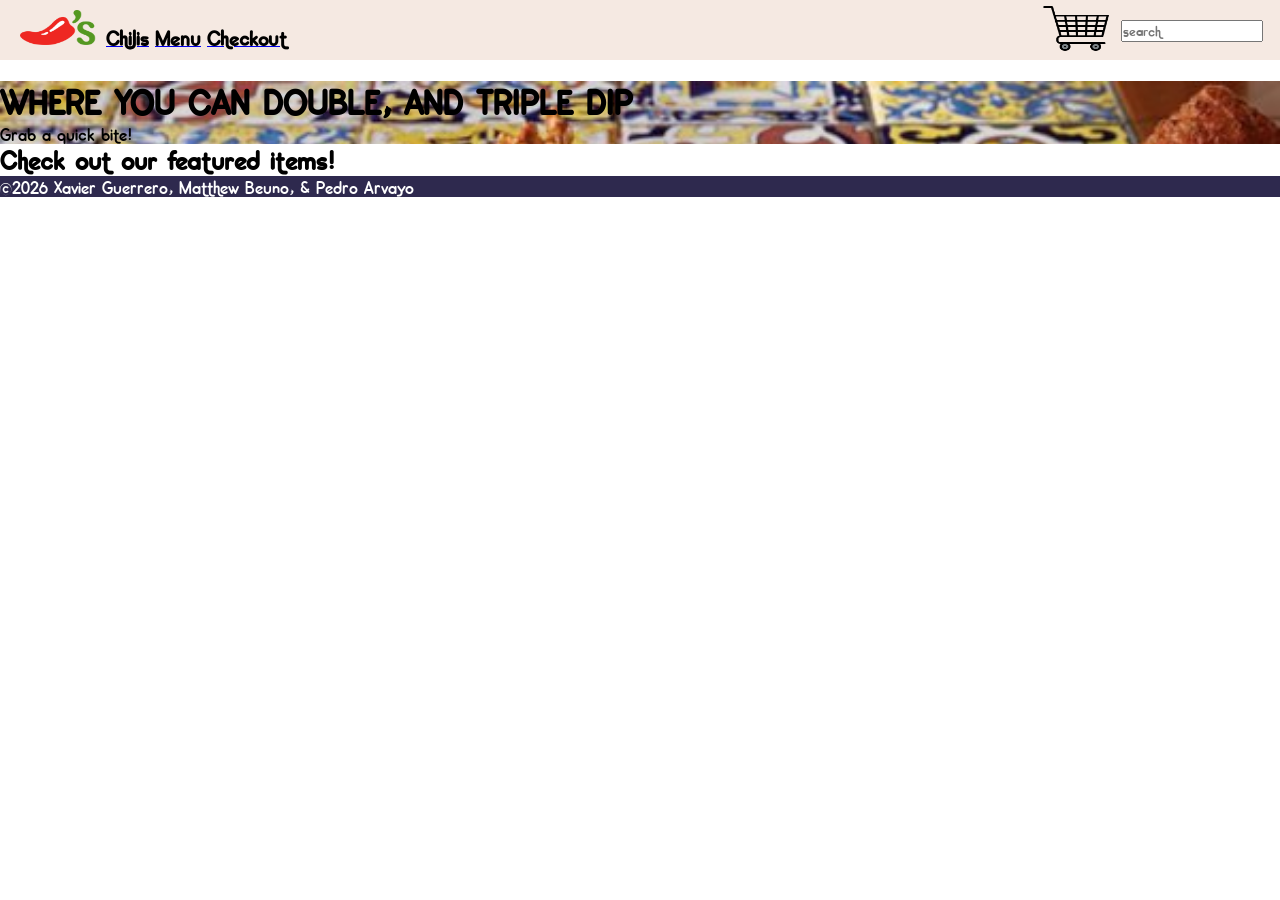
==== index.html @ 39dee253 "Merge branch 'main' of https://github.com/ThunderPenguin115/Chili-s-Redesign" ====
<!DOCTYPE html>
<html lang="en">
<head>
    <meta charset="UTF-8">
    <meta name="viewport" content="width=device-width, initial-scale=1.0">
    <title>Chili's Homepage</title>
    <link rel="stylesheet" href="/shared/global.css">
    <link rel="stylesheet" href="/homepage.css">
    <script></script>
</head>
<body>
    <header>
        <div class="left">
            <img src="/assets/logo.webp" alt="chilisLogo">
            <a href="/"><h3>Chilis</h3></a>
            <a href="/pages/Menu/"><h3>Menu</h3></a>
            <a href="/pages/Checkout/"><h3>Checkout</h3></a>
        </div>

        <div class="right">
            <search><input type="search" placeholder="search"></search>
            <button id="cart"><img  src="/assets/cart.png" alt="cart"></button>
        </div>
               
    </header>

    <br>

    <main>
        <div class="heroSection">
            <h1>WHERE YOU CAN DOUBLE, AND TRIPLE DIP</h1>
            <p>Grab a quick bite!</p>
            <div class="heroBtns">

            </div>
        </div>  

        <div class="featured">
            <h2>Check out our featured items!</h2>
            
        </div>
    </main>

    <footer>
        <p> &copy;2026 Xavier Guerrero, Matthew Beuno, & Pedro Arvayo</p>
    </footer>
</body>
</html>
---- shared/global.css ----
*{
    margin: 0;
    padding: 0;
    box-sizing: border-box;
    font-family: "chili","sans-serif";
}
/* 
#EE3124:  "Chilis Red" use for Buttons, Highlights, and Navigation;
#749E33: "Green" use for Brand Accents;
#F5E9E2: "Beigish" use for Background and Content;
#231F20: "Shadow Grey" use for Secondary Sections;
#2E294E: "Space Indigo" use for Other Backgrounds if needed;
Black: use for Text;
*/
@font-face {
    font-family: "chili";
    src: url("../assets/fonts/chilispepper.ttf");
}
header{
    width: 100%;
    display: flex;
    justify-content: space-between;
    background-color: #F5E9E2;
}
a h3{
    color: black;
    text-decoration: none;
    display: contents;
}
.left{
    margin: 0px 10px;
    padding: 10px;
}
.left img{
    width: 80px;
    height: 35px;

}
.right{
    display: flex;
    align-items: center;
    flex-direction: row-reverse;
    justify-content: space-between;
    padding: 0px 2px;
    margin: 0px 15px;
}
.right img{
    width: 80px;
    height: 55px;
    padding-right: 10px;
}
#cart{
    background: none;
    border: none;
}
#cart:hover{
    cursor: pointer;
}
#cart:active{
    background-color: #33Ef33;

}
br{
    height: 5px;
    width: 100%;
    display: inline;
}
footer{
    width: 100%;
    background-color: #2E294E;
    color: white;
}
---- homepage.css ----
.heroSection{
    background-image: url("assets/heroImg.jpg");
    background-repeat: no-repeat;
    background-size: cover;
    height: 100%;
}
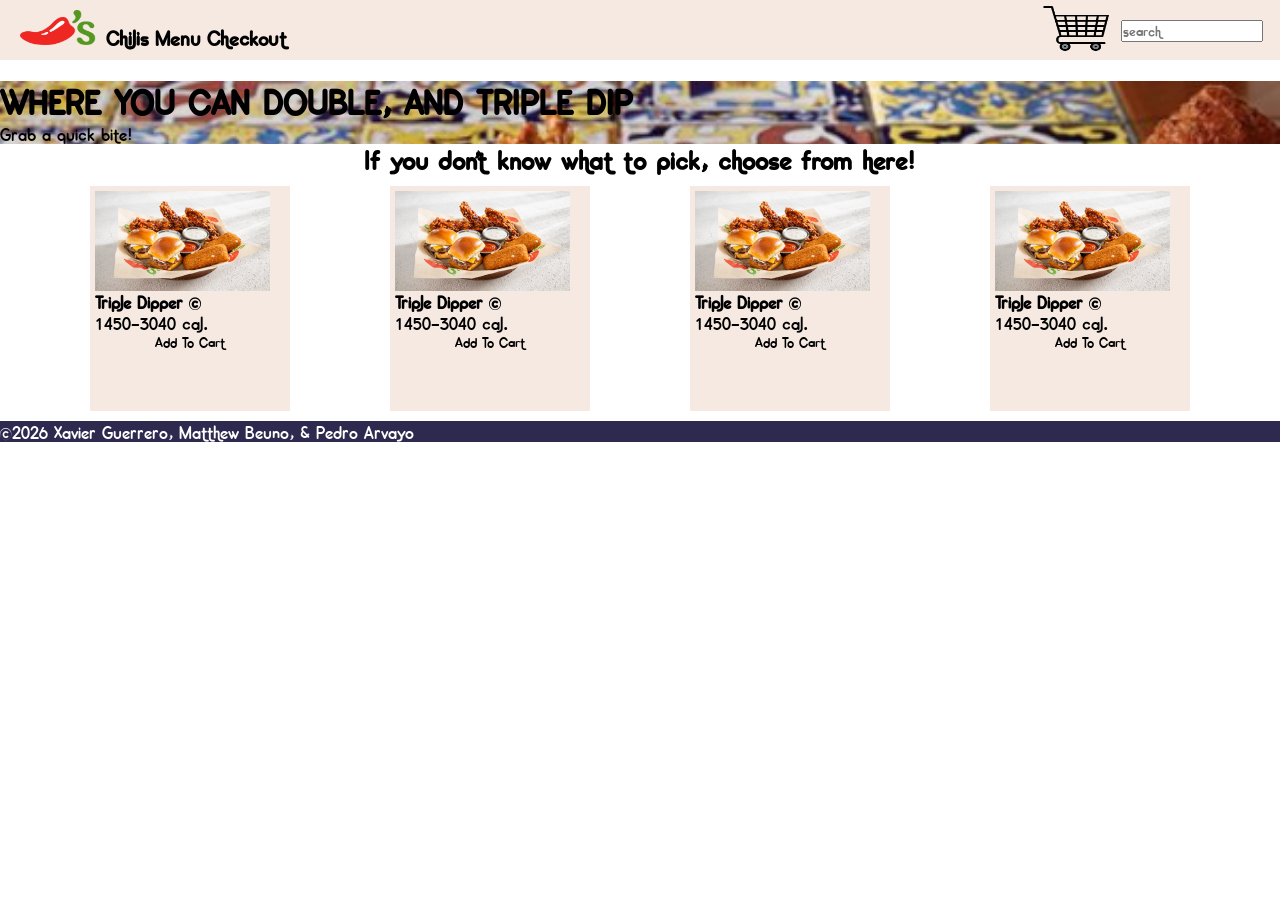
==== commit 96107081: "Added featured items to Main page" ====
--- a/index.html
+++ b/index.html
@@ -35,8 +35,41 @@
             </div>
         </div>  
 
+        <h2>If you don't know what to pick, choose from here!</h2>
         <div class="featured">
-            <h2>Check out our featured items!</h2>
+
+            <div class="featuredItems">
+                <img src="assets/tD.avif" alt="Triple Dipper">
+                <h4>Triple Dipper &copy;</h4>
+                <p>1450-3040 cal.</p>
+                <button class="addTo"> Add To Cart</button>
+            </div>
+
+            <div class="featuredItems">
+                <img src="assets/tD.avif" alt="Triple Dipper">
+                <h4>Triple Dipper &copy;</h4>
+                <p>1450-3040 cal.</p>
+                <button class="addTo"> Add To Cart</button>
+            </div>
+
+            <div class="featuredItems">
+                <img src="assets/tD.avif" alt="Triple Dipper">
+                <h4>Triple Dipper &copy;</h4>
+                <p>1450-3040 cal.</p>
+                <button class="addTo"> Add To Cart</button>
+            </div>
+
+            <div class="featuredItems">
+                <img src="assets/tD.avif" alt="Triple Dipper">
+                <h4>Triple Dipper &copy;</h4>
+                <p>1450-3040 cal.</p>
+                <button class="addTo"> Add To Cart</button>
+            </div>
+
+
+        </div>
+
+        <div class="ads">
             
         </div>
     </main>
--- a/shared/global.css
+++ b/shared/global.css
@@ -3,6 +3,7 @@
     padding: 0;
     box-sizing: border-box;
     font-family: "chili","sans-serif";
+    text-decoration: none;
 }
 /* 
 #EE3124:  "Chilis Red" use for Buttons, Highlights, and Navigation;
--- a/homepage.css
+++ b/homepage.css
@@ -3,4 +3,37 @@
     background-repeat: no-repeat;
     background-size: cover;
     height: 100%;
+}
+main h2{
+    text-align: center;
+}
+.featured{
+    display: flex;
+    flex-direction: row;
+    justify-content: space-evenly;
+}
+.featuredItems{
+    display: flex;
+    flex-direction: column;
+    background-color: #F5E9E2;
+    width: 200px;
+    height: 225px;
+    padding: 5px;
+    margin: 10px;
+}
+.featuredItems img{
+    width: 175px;
+    height: 100px;
+}
+.addTo{
+    background: none;
+    border: none;
+}
+.addTo:hover{
+    cursor: pointer;
+    background-color: #2E294E;
+    color: white;
+}
+.addTo:active{
+    color: yellow;
 }
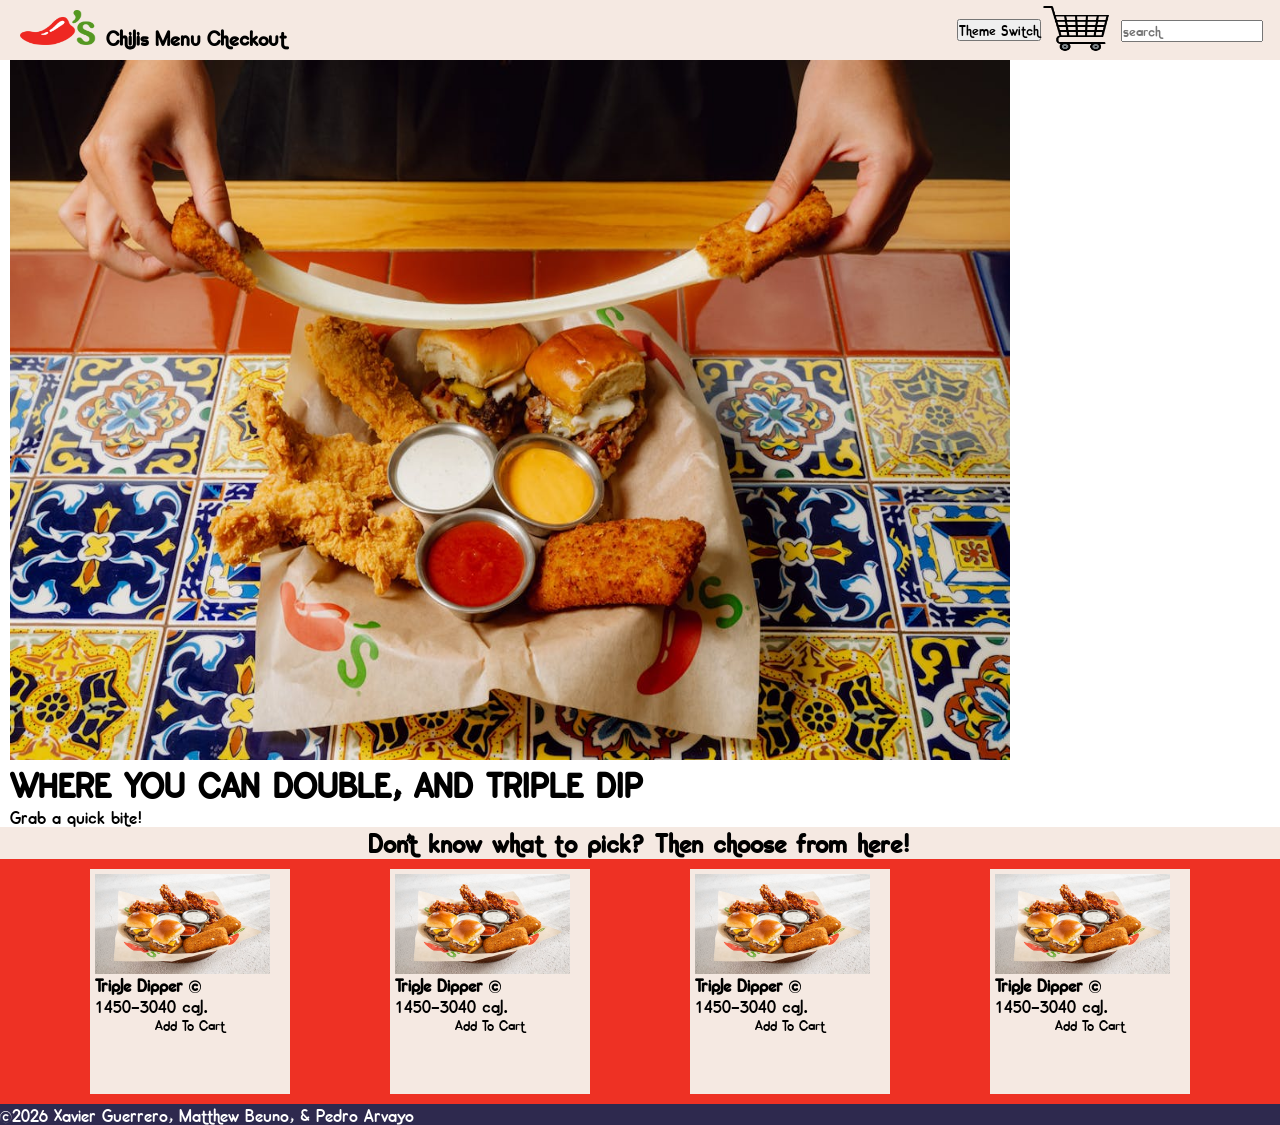
==== commit 1fa37369: "Updated main page" ====
--- a/index.html
+++ b/index.html
@@ -7,6 +7,7 @@
     <link rel="stylesheet" href="/shared/global.css">
     <link rel="stylesheet" href="/homepage.css">
     <script></script>
+    <script src="/shared/global.js"></script>
 </head>
 <body>
     <header>
@@ -20,22 +21,24 @@
         <div class="right">
             <search><input type="search" placeholder="search"></search>
             <button id="cart"><img  src="/assets/cart.png" alt="cart"></button>
+            <button id="themeSwitch">Theme Switch</button>
         </div>
                
     </header>
 
-    <br>
-
     <main>
         <div class="heroSection">
-            <h1>WHERE YOU CAN DOUBLE, AND TRIPLE DIP</h1>
-            <p>Grab a quick bite!</p>
-            <div class="heroBtns">
+            <img src="assets/betterHero.jpg" alt="Hero Image" id="heroImg">
+            <div class="heroWords">
+                <h1>WHERE YOU CAN DOUBLE, AND TRIPLE DIP</h1>
+                <p>Grab a quick bite!</p>
+                <div class="heroBtns">
+            </div>
 
             </div>
         </div>  
 
-        <h2>If you don't know what to pick, choose from here!</h2>
+        <h2>Don't know what to pick? Then choose from here!</h2>
         <div class="featured">
 
             <div class="featuredItems">
--- a/shared/global.css
+++ b/shared/global.css
@@ -1,3 +1,11 @@
+:root{
+    --buttons: #EE3124;
+    --background: #2E294E;
+    --text: #000000;
+    --accents: #749E33;
+    --sections: #231F20;
+    --backgroundMain: #F5E9E2;
+}
 *{
     margin: 0;
     padding: 0;
@@ -21,7 +29,7 @@
     width: 100%;
     display: flex;
     justify-content: space-between;
-    background-color: #F5E9E2;
+    background-color: var(--backgroundMain);
 }
 a h3{
     color: black;
@@ -58,7 +66,7 @@
     cursor: pointer;
 }
 #cart:active{
-    background-color: #33Ef33;
+    background-color: var(--accents);
 
 }
 br{
--- a/homepage.css
+++ b/homepage.css
@@ -1,21 +1,26 @@
 .heroSection{
-    background-image: url("assets/heroImg.jpg");
-    background-repeat: no-repeat;
-    background-size: cover;
-    height: 100%;
+    width: 100%;
+    margin: 0px 10px;
+    overflow: hidden;
+}
+#heroImg{
+    height: 700px;
+    width: 1000px;
 }
 main h2{
     text-align: center;
+    background-color: var(--backgroundMain);
 }
 .featured{
     display: flex;
     flex-direction: row;
     justify-content: space-evenly;
+    background-color: var(--buttons);
 }
 .featuredItems{
     display: flex;
     flex-direction: column;
-    background-color: #F5E9E2;
+    background-color: var(--backgroundMain);
     width: 200px;
     height: 225px;
     padding: 5px;
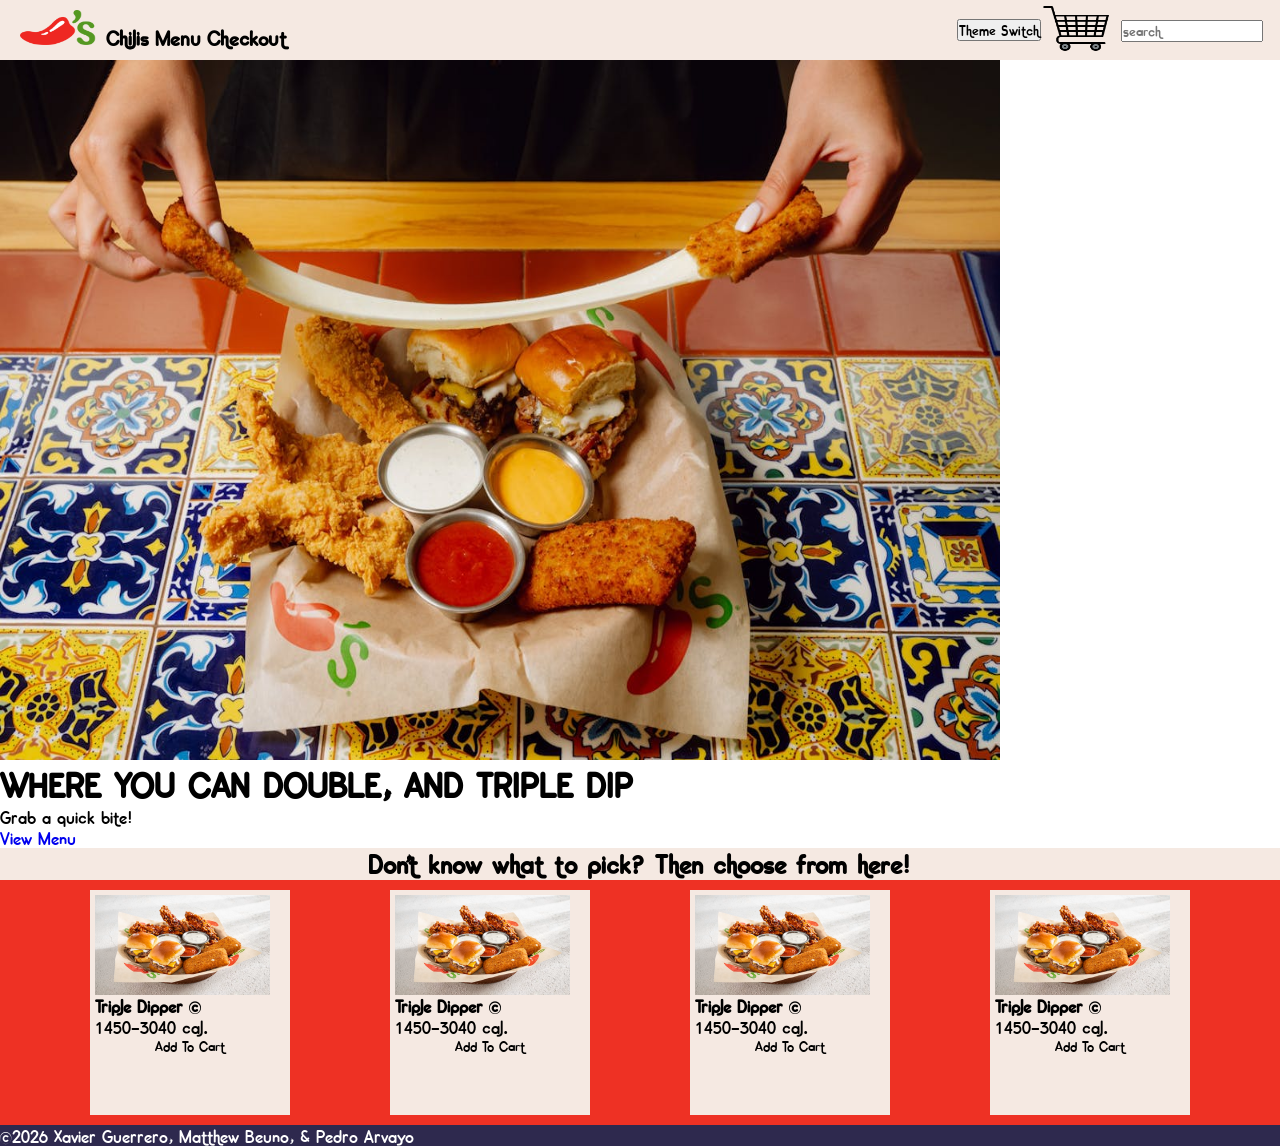
==== commit 2341c344: "Updated Main Page" ====
--- a/index.html
+++ b/index.html
@@ -33,6 +33,7 @@
                 <h1>WHERE YOU CAN DOUBLE, AND TRIPLE DIP</h1>
                 <p>Grab a quick bite!</p>
                 <div class="heroBtns">
+                    <a href="/pages/Menu/" >View Menu</a>
             </div>
 
             </div>
--- a/homepage.css
+++ b/homepage.css
@@ -1,6 +1,5 @@
 .heroSection{
     width: 100%;
-    margin: 0px 10px;
     overflow: hidden;
 }
 #heroImg{
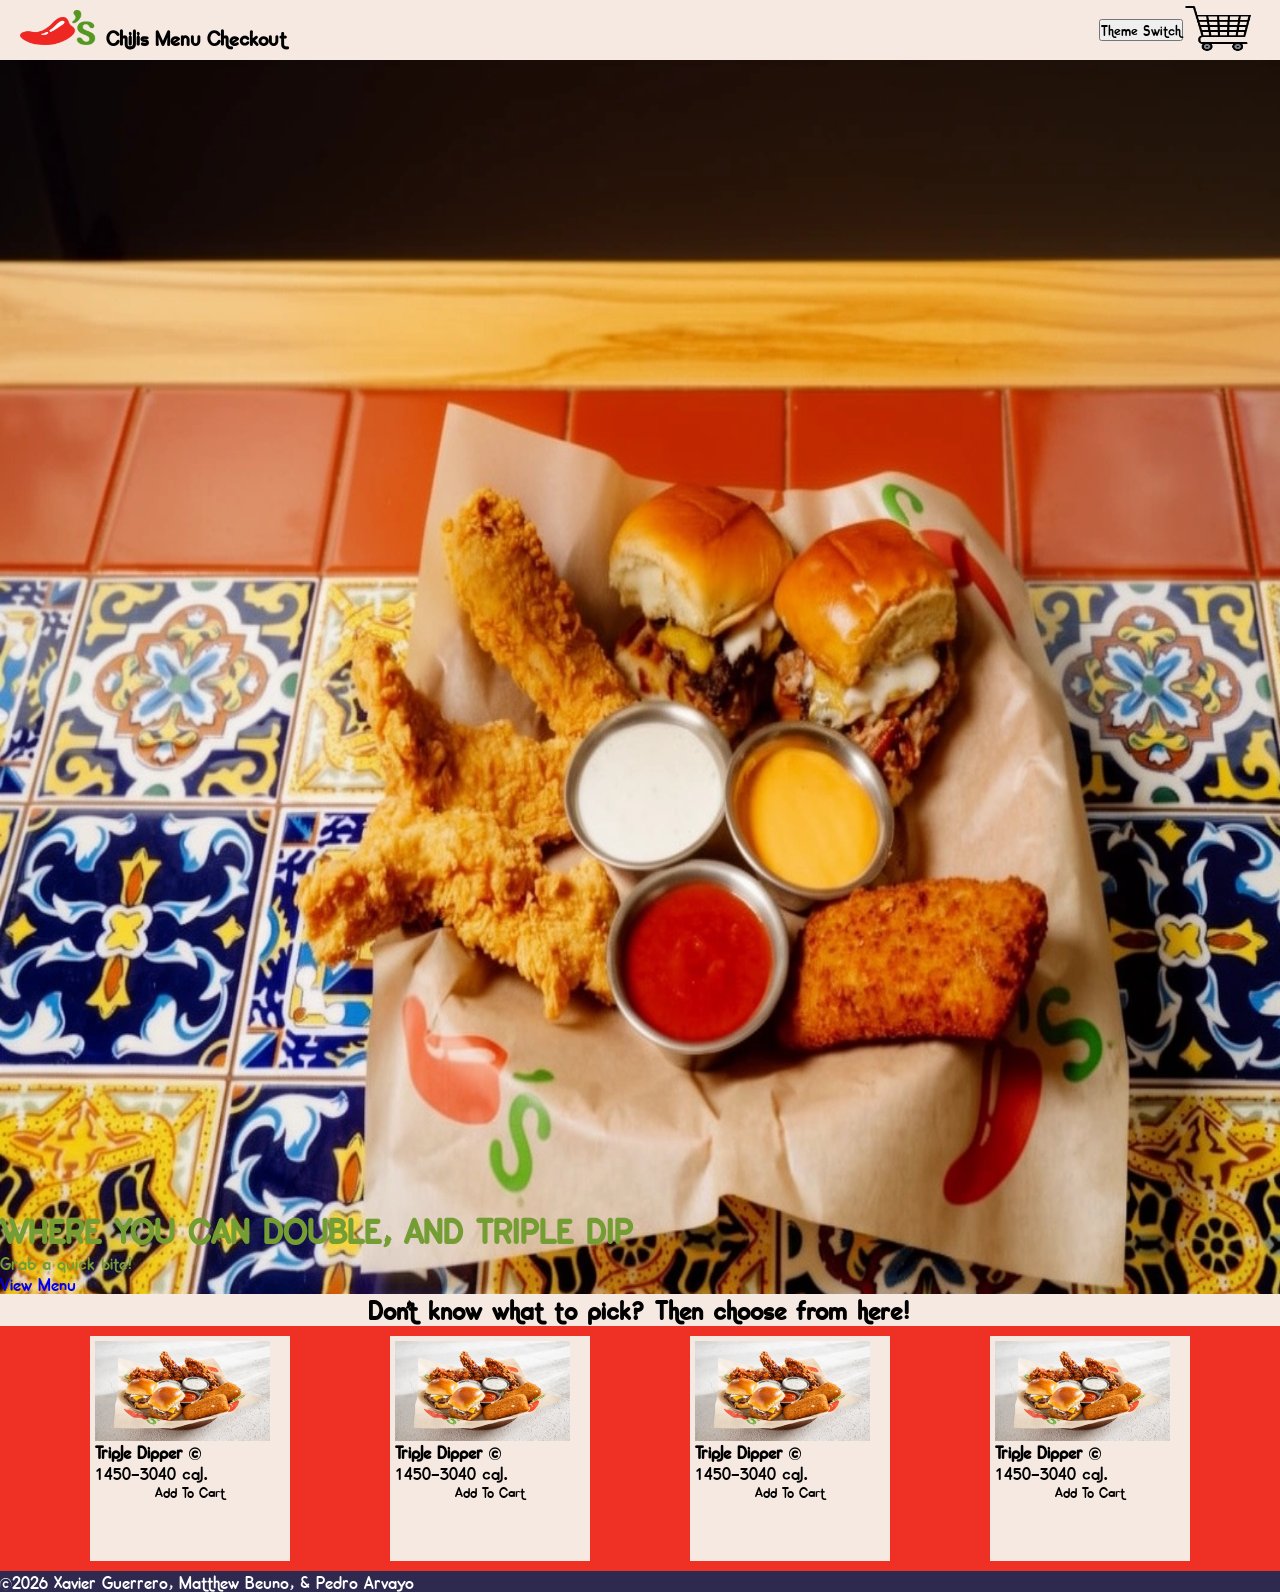
==== commit a1ef9cae: "Updated mainPage" ====
--- a/index.html
+++ b/index.html
@@ -19,7 +19,6 @@
         </div>
 
         <div class="right">
-            <search><input type="search" placeholder="search"></search>
             <button id="cart"><img  src="/assets/cart.png" alt="cart"></button>
             <button id="themeSwitch">Theme Switch</button>
         </div>
@@ -28,7 +27,7 @@
 
     <main>
         <div class="heroSection">
-            <img src="assets/betterHero.jpg" alt="Hero Image" id="heroImg">
+            <img src="assets/theHero.png" alt="Hero Image" id="heroImg">
             <div class="heroWords">
                 <h1>WHERE YOU CAN DOUBLE, AND TRIPLE DIP</h1>
                 <p>Grab a quick bite!</p>
--- a/homepage.css
+++ b/homepage.css
@@ -3,8 +3,14 @@
     overflow: hidden;
 }
 #heroImg{
-    height: 700px;
-    width: 1000px;
+    height: 1250px;
+    width: 1500px;
+    display: block;
+}
+.heroWords{
+    margin: -100px 0px 0px 0px;
+    color: var(--accents);
+    top: 0;
 }
 main h2{
     text-align: center;
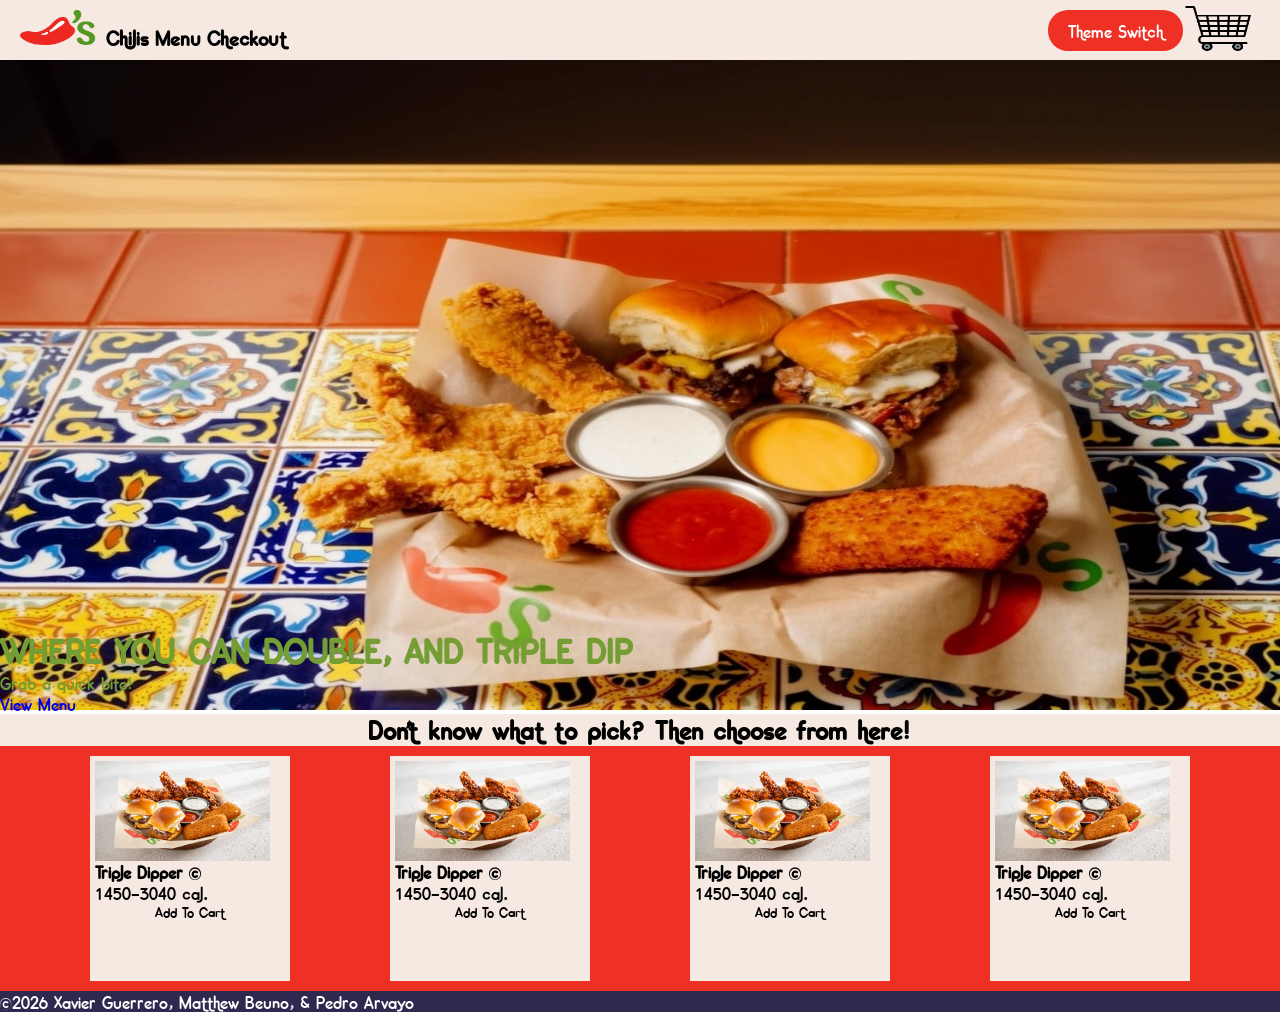
==== commit e383f275: "Added dark mode to main page (still need to do the other pages)" ====
--- a/index.html
+++ b/index.html
@@ -7,7 +7,8 @@
     <link rel="stylesheet" href="/shared/global.css">
     <link rel="stylesheet" href="/homepage.css">
     <script></script>
-    <script src="/shared/global.js"></script>
+    <script src="/shared/global.js" defer></script>
+
 </head>
 <body>
     <header>
--- a/shared/global.css
+++ b/shared/global.css
@@ -78,4 +78,57 @@
     width: 100%;
     background-color: #2E294E;
     color: white;
+}
+
+
+
+/* DARK THEME */
+.dark-theme {
+    --buttons: #8B1E18;
+    --background: #121212;
+    --text: #FFFFFF;
+    --accents: #749E33;
+    --sections: #1E1E1E;
+    --backgroundMain: #242424;
+}
+
+.dark-theme body {
+    background-color: var(--backgroundMain);
+    color: var(--text);
+}
+
+.dark-theme header {
+    background-color: var(--backgroundMain);
+}
+
+.dark-theme a h3 {
+    color: var(--text);
+}
+
+.dark-theme main h2 {
+    background-color: var(--backgroundMain);
+    color: var(--text);
+}
+
+.dark-theme .featured {
+    background-color: var(--buttons);
+}
+
+.dark-theme .featuredItems {
+    background-color: var(--backgroundMain);
+    color: var(--text);
+}
+
+#themeSwitch {
+    background-color: var(--buttons);
+    color: white;
+    padding: 10px 20px;
+    border: none;
+    border-radius: 20px;
+    cursor: pointer;
+    font-size: 16px;
+}
+
+#themeSwitch:hover {
+    opacity: 0.8;
 }
--- a/homepage.css
+++ b/homepage.css
@@ -3,12 +3,12 @@
     overflow: hidden;
 }
 #heroImg{
-    height: 1250px;
+    height: 650px;
     width: 1500px;
     display: block;
 }
 .heroWords{
-    margin: -100px 0px 0px 0px;
+    margin: -80px 0px 0px 0px;
     color: var(--accents);
     top: 0;
 }
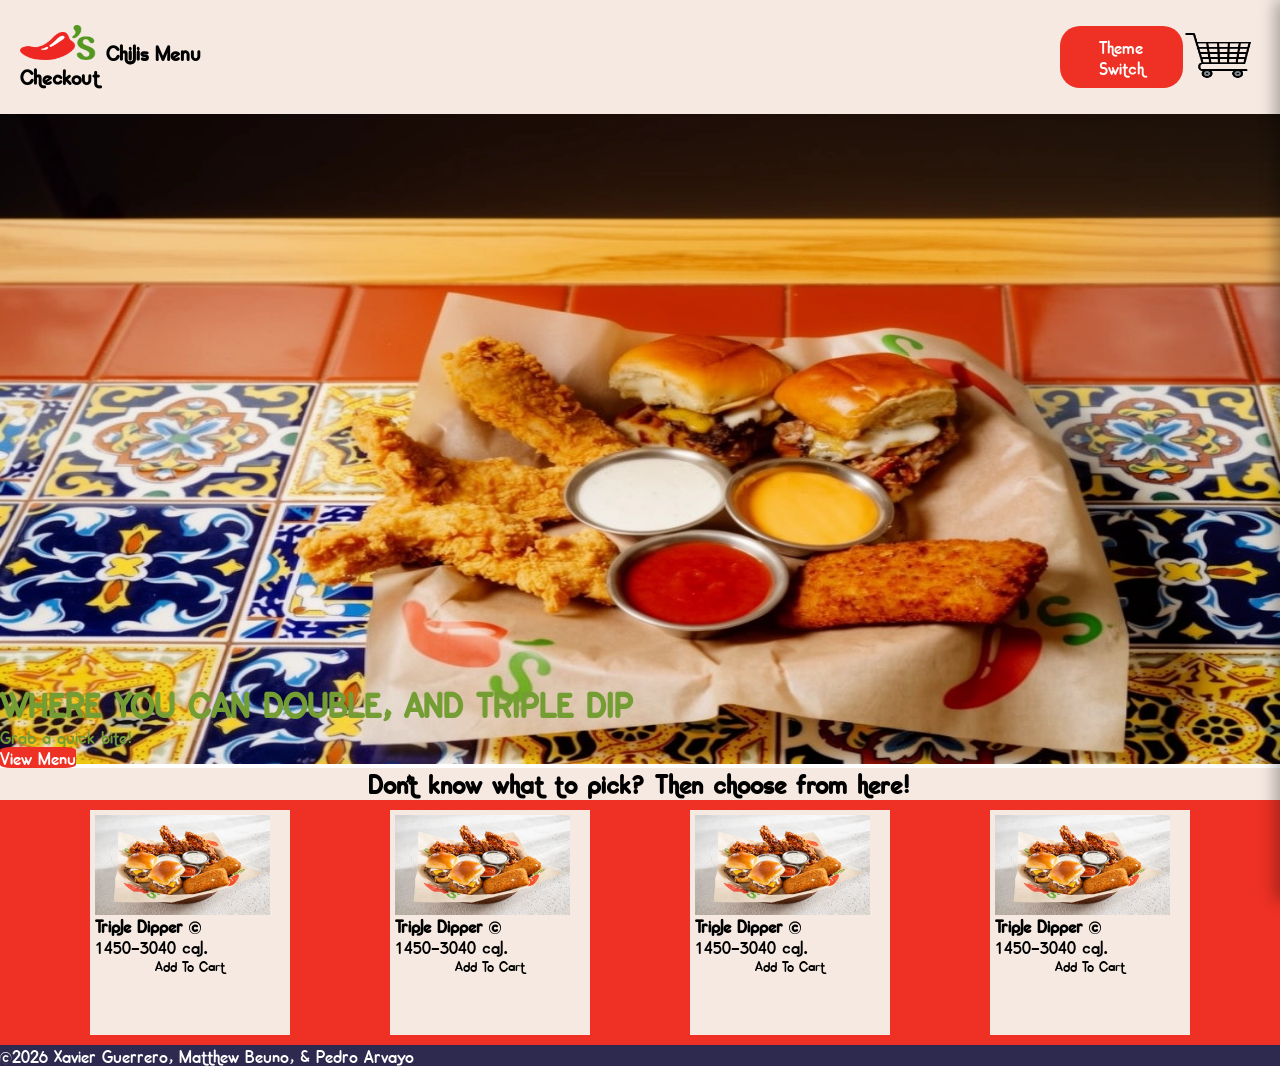
==== commit 3f56bf4a: "Added cart side bar" ====
--- a/index.html
+++ b/index.html
@@ -78,6 +78,24 @@
         </div>
     </main>
 
+<div id="cart-sidebar">
+    <div id="cart-sidebar-header">
+        <h2>Your Cart</h2>
+        <button id="close-cart">×</button>
+    </div>
+
+    <div id="side-cart-items">
+        <p>Your cart is empty.</p>
+    </div>
+
+    <div id="side-cart-footer">
+        <h3 id="side-cart-total">Total: $0.00</h3>
+        <button id="go-to-checkout">Checkout</button>
+    </div>
+</div>
+
+
+
     <footer>
         <p> &copy;2026 Xavier Guerrero, Matthew Beuno, & Pedro Arvayo</p>
     </footer>
--- a/shared/global.css
+++ b/shared/global.css
@@ -30,6 +30,8 @@
     display: flex;
     justify-content: space-between;
     background-color: var(--backgroundMain);
+    padding: 15px 0px;
+    gap: 750px;
 }
 a h3{
     color: black;
@@ -131,4 +133,65 @@
 
 #themeSwitch:hover {
     opacity: 0.8;
+}
+
+
+
+#cart-sidebar {
+    position: fixed;
+    top: 0;
+    right: -400px;
+    width: 400px;
+    height: 100vh;
+    background-color: var(--backgroundMain);
+    color: var(--text);
+    z-index: 1000;
+    box-shadow: -5px 0 15px rgba(0,0,0,0.3);
+
+    display: flex;
+    flex-direction: column;
+
+    transition: right 0.3s ease;
+}
+
+#cart-sidebar.open {
+    right: 0;
+}
+
+#cart-sidebar-header {
+    display: flex;
+    justify-content: space-between;
+    align-items: center;
+    padding: 20px;
+}
+
+#close-cart {
+    width: 40px;
+    font-size: 30px;
+    cursor: pointer;
+}
+
+#side-cart-items {
+    flex: 1;
+    overflow-y: auto;
+    padding: 20px;
+}
+
+.side-cart-item {
+    padding: 15px;
+    margin-bottom: 10px;
+    background-color: var(--sections);
+    border-radius: 10px;
+}
+
+#side-cart-footer {
+    padding: 20px;
+}
+
+#go-to-checkout {
+    width: 100%;
+    padding: 15px;
+    background-color: var(--buttons);
+    color: white;
+    cursor: pointer;
 }
--- a/homepage.css
+++ b/homepage.css
@@ -11,6 +11,12 @@
     margin: -80px 0px 0px 0px;
     color: var(--accents);
     top: 0;
+}
+.heroBtns a{
+    margin: -150px 0px 0px 0px;
+    background-color: var(--buttons);
+    border-radius: 15%;
+    color: white;
 }
 main h2{
     text-align: center;
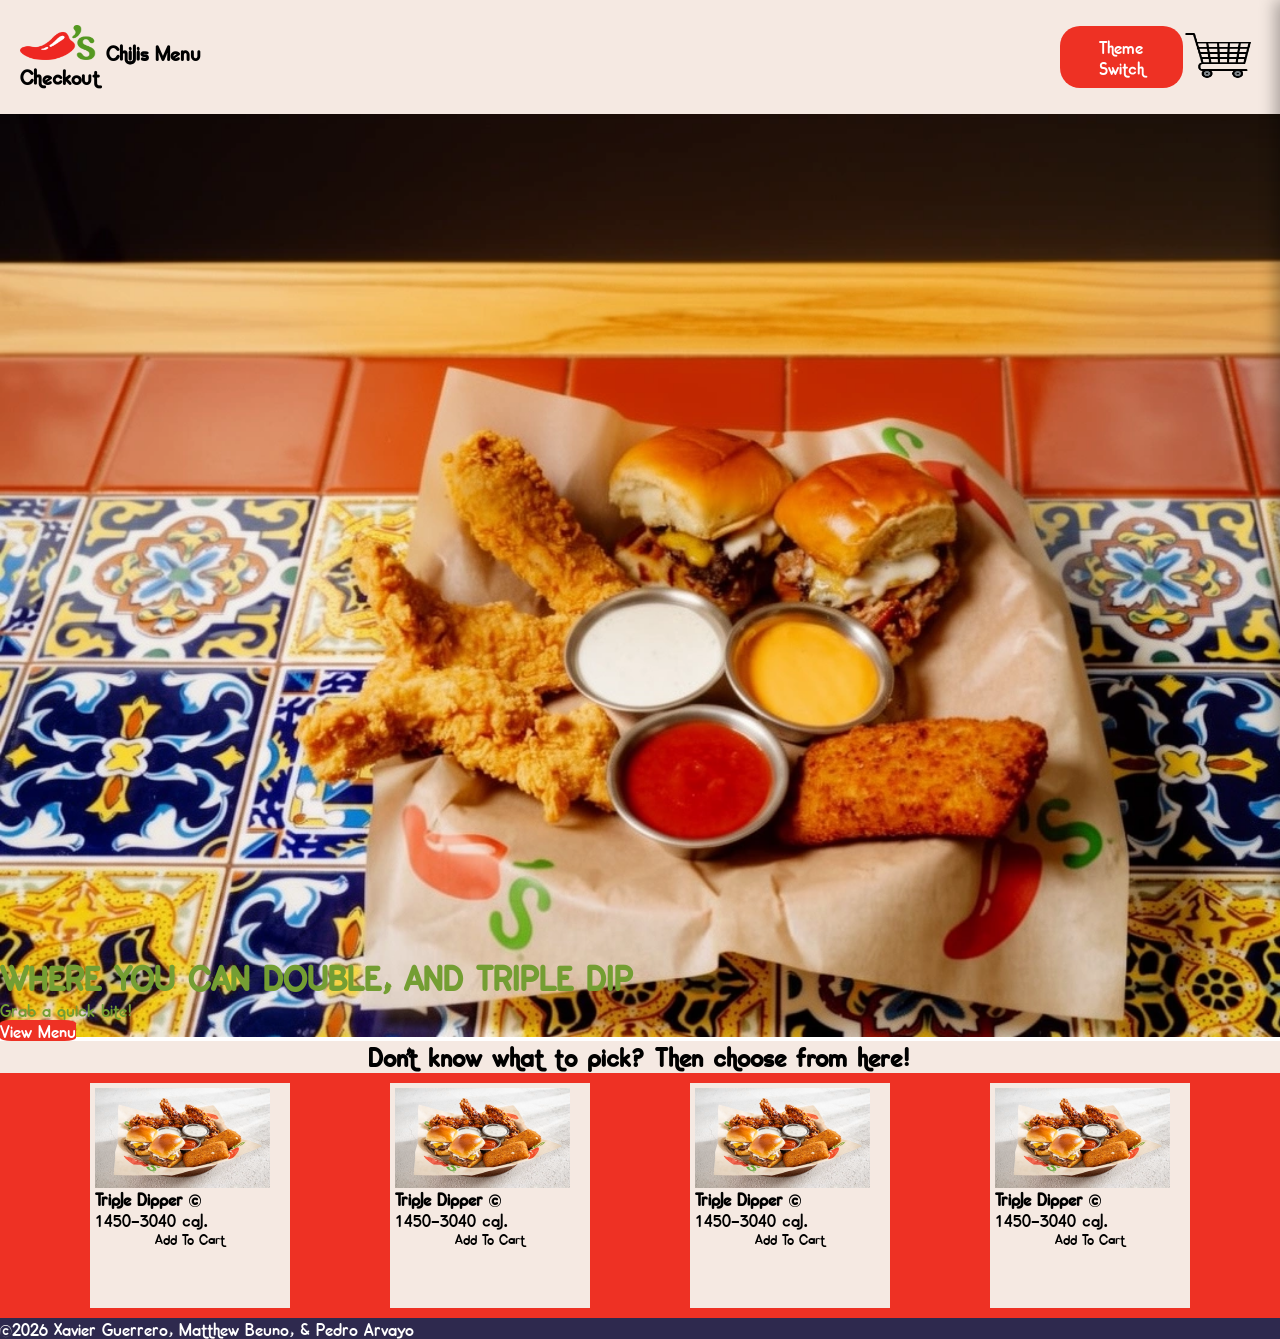
==== commit 3a17b439: "Fixed links in index.html" ====
--- a/index.html
+++ b/index.html
@@ -4,23 +4,23 @@
     <meta charset="UTF-8">
     <meta name="viewport" content="width=device-width, initial-scale=1.0">
     <title>Chili's Homepage</title>
-    <link rel="stylesheet" href="/shared/global.css">
-    <link rel="stylesheet" href="/homepage.css">
+    <link rel="stylesheet" href="./shared/global.css">
+    <link rel="stylesheet" href="./homepage.css">
     <script></script>
-    <script src="/shared/global.js" defer></script>
+    <script src="./shared/global.js" defer></script>
 
 </head>
 <body>
     <header>
         <div class="left">
-            <img src="/assets/logo.webp" alt="chilisLogo">
+            <img src="./assets/logo.webp" alt="chilisLogo">
             <a href="/"><h3>Chilis</h3></a>
-            <a href="/pages/Menu/"><h3>Menu</h3></a>
-            <a href="/pages/Checkout/"><h3>Checkout</h3></a>
+            <a href="./pages./Menu/"><h3>Menu</h3></a>
+            <a href="./pages./Checkout/"><h3>Checkout</h3></a>
         </div>
 
         <div class="right">
-            <button id="cart"><img  src="/assets/cart.png" alt="cart"></button>
+            <button id="cart"><img  src="./assets/cart.png" alt="cart"></button>
             <button id="themeSwitch">Theme Switch</button>
         </div>
                
@@ -28,12 +28,12 @@
 
     <main>
         <div class="heroSection">
-            <img src="assets/theHero.png" alt="Hero Image" id="heroImg">
+            <img src="./assets/theHero.png" alt="Hero Image" id="heroImg">
             <div class="heroWords">
                 <h1>WHERE YOU CAN DOUBLE, AND TRIPLE DIP</h1>
                 <p>Grab a quick bite!</p>
                 <div class="heroBtns">
-                    <a href="/pages/Menu/" >View Menu</a>
+                    <a href="./pages/Menu/" >View Menu</a>
             </div>
 
             </div>
@@ -43,28 +43,28 @@
         <div class="featured">
 
             <div class="featuredItems">
-                <img src="assets/tD.avif" alt="Triple Dipper">
+                <img src="./assets/tD.avif" alt="Triple Dipper">
                 <h4>Triple Dipper &copy;</h4>
                 <p>1450-3040 cal.</p>
                 <button class="addTo"> Add To Cart</button>
             </div>
 
             <div class="featuredItems">
-                <img src="assets/tD.avif" alt="Triple Dipper">
+                <img src="./assets/tD.avif" alt="Triple Dipper">
                 <h4>Triple Dipper &copy;</h4>
                 <p>1450-3040 cal.</p>
                 <button class="addTo"> Add To Cart</button>
             </div>
 
             <div class="featuredItems">
-                <img src="assets/tD.avif" alt="Triple Dipper">
+                <img src="./assets/tD.avif" alt="Triple Dipper">
                 <h4>Triple Dipper &copy;</h4>
                 <p>1450-3040 cal.</p>
                 <button class="addTo"> Add To Cart</button>
             </div>
 
             <div class="featuredItems">
-                <img src="assets/tD.avif" alt="Triple Dipper">
+                <img src="./assets/tD.avif" alt="Triple Dipper">
                 <h4>Triple Dipper &copy;</h4>
                 <p>1450-3040 cal.</p>
                 <button class="addTo"> Add To Cart</button>
@@ -100,4 +100,4 @@
         <p> &copy;2026 Xavier Guerrero, Matthew Beuno, & Pedro Arvayo</p>
     </footer>
 </body>
-</html>+</html>
--- a/shared/global.css
+++ b/shared/global.css
@@ -175,6 +175,40 @@
     flex: 1;
     overflow-y: auto;
     padding: 20px;
+    flex-wrap: wrap;
+    flex-direction: row;
+}
+
+.side-cart-item {
+    display: flex;
+    align-items: center;
+    gap: 12px;
+    padding: 12px;
+    margin-bottom: 12px;
+
+    background-color: var(--sections);
+    color: var(--text);
+
+    border-radius: 10px;
+    flex-wrap: wrap;
+}
+
+.side-cart-item img {
+    width: 50%;
+    height: 50%;
+    object-fit: cover;
+    border-radius: 8px;
+    flex-shrink: 0;
+}
+
+.side-cart-item h3 {
+    margin: 0 0 5px 0;
+    font-size: 16px;
+}
+
+.side-cart-item p {
+    margin: 3px 0;
+    font-size: 14px;
 }
 
 .side-cart-item {
@@ -182,6 +216,7 @@
     margin-bottom: 10px;
     background-color: var(--sections);
     border-radius: 10px;
+    height: 50%;
 }
 
 #side-cart-footer {
--- a/homepage.css
+++ b/homepage.css
@@ -3,8 +3,8 @@
     overflow: hidden;
 }
 #heroImg{
-    height: 650px;
-    width: 1500px;
+    min-height: 650px;
+    min-width: 1500px;
     display: block;
 }
 .heroWords{
@@ -13,7 +13,7 @@
     top: 0;
 }
 .heroBtns a{
-    margin: -150px 0px 0px 0px;
+    /* margin: -150px 0px 0px 0px; */
     background-color: var(--buttons);
     border-radius: 15%;
     color: white;
